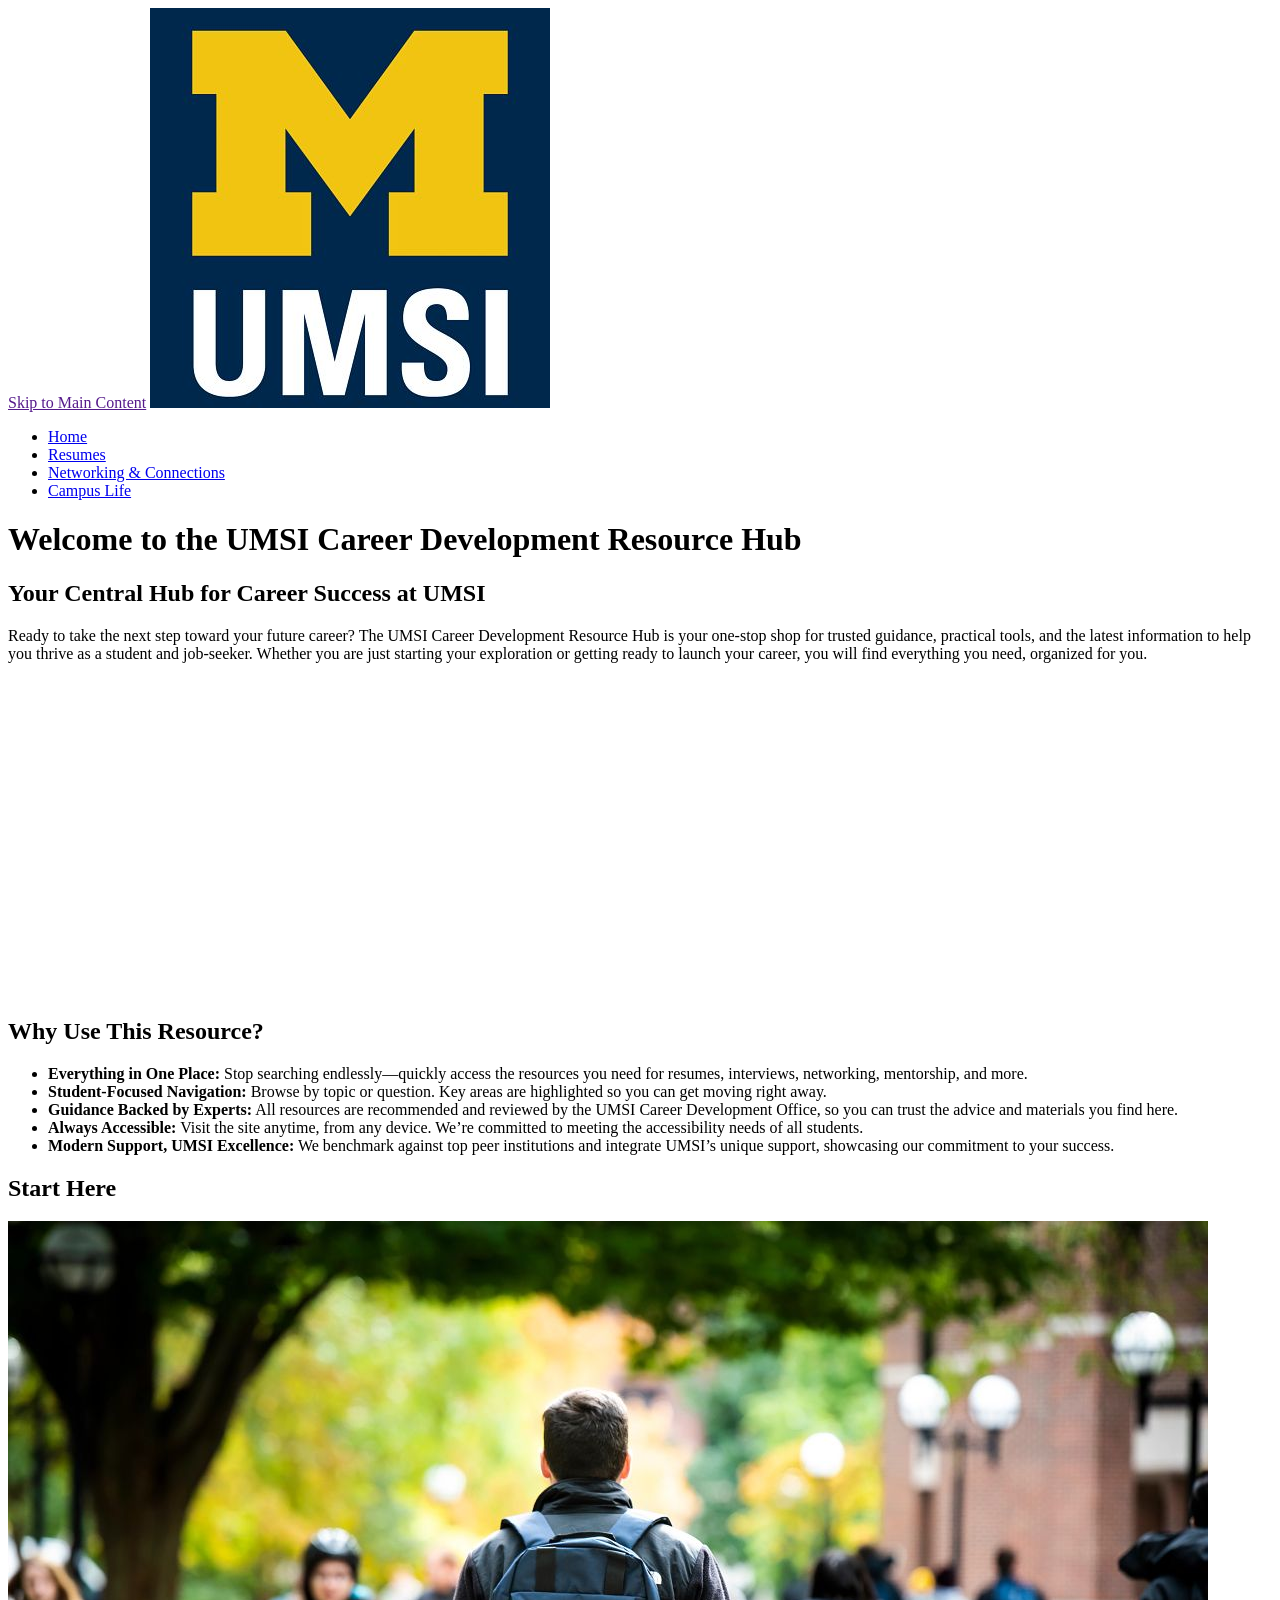
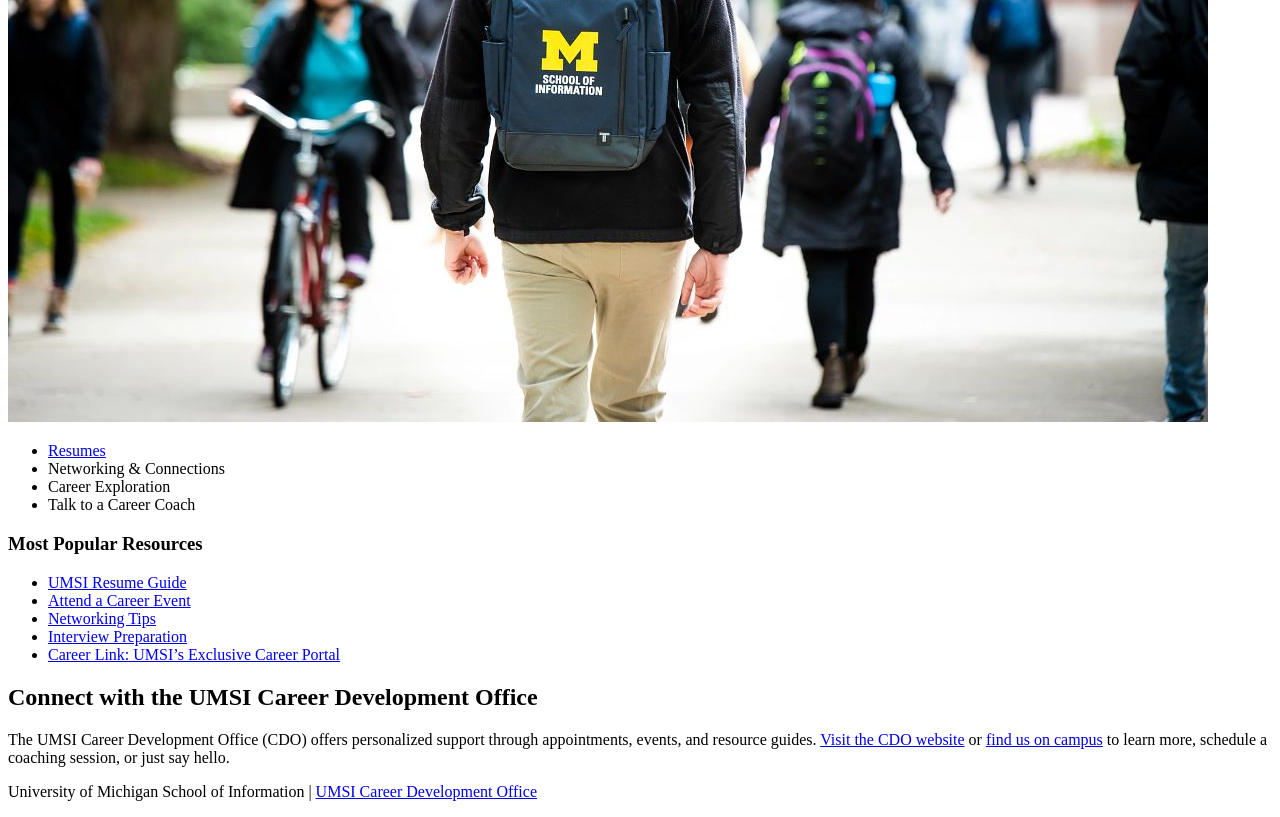
==== index.html @ d430ddf1 "Add files via upload" ====
<!DOCTYPE html>
<html lang="en">
<head>
    <meta charset="UTF-8">
    <meta name="viewport" content="width=device-width, initial-scale=1.0">
    <title>MSI Career Development Resource Hub</title>
</head>
<body>

    <header>
  <a href = "">Skip to Main Content</a>
        <img src="images/UMSI_signature_vertical_informal_solidblue.jpg" alt="UMSI Logo">
        <nav>
            <ul>
                <li><a href = "index.html">Home</a></li>
                <li><a href = "resume.html">Resumes</a></li>
                <li><a href = "networking.html">Networking & Connections</a></li>
                <li><a href = "campus.html">Campus Life</a></li>
            </ul>
        </nav>
    <h1>Welcome to the UMSI Career Development Resource Hub</h1>

    </header>
    <main>
    <section>
      <h2>Your Central Hub for Career Success at UMSI</h2>
      <p>
        Ready to take the next step toward your future career? The UMSI Career Development Resource Hub is your one-stop shop for trusted guidance, practical tools, and the latest information to help you thrive as a student and job-seeker. Whether you are just starting your exploration or getting ready to launch your career, you will find everything you need, organized for you.
      </p>
      <iframe width="560" height="315" src="https://www.youtube.com/embed/GSjGeDYJ5Nk?si=qhxJPRTIT___x8hG" title="YouTube video player" frameborder="0" allow="accelerometer; autoplay; clipboard-write; encrypted-media; gyroscope; picture-in-picture; web-share" referrerpolicy="strict-origin-when-cross-origin" allowfullscreen></iframe>
    </section>

    <section>
      <h2>Why Use This Resource?</h2>


      <ul>
        <li><strong>Everything in One Place:</strong> Stop searching endlessly—quickly access the resources you need for resumes, interviews, networking, mentorship, and more.</li>
        <li><strong>Student-Focused Navigation:</strong> Browse by topic or question. Key areas are highlighted so you can get moving right away.</li>
        <li><strong>Guidance Backed by Experts:</strong> All resources are recommended and reviewed by the UMSI Career Development Office, so you can trust the advice and materials you find here.</li>
        <li><strong>Always Accessible:</strong> Visit the site anytime, from any device. We’re committed to meeting the accessibility needs of all students.</li>
        <li><strong>Modern Support, UMSI Excellence:</strong> We benchmark against top peer institutions and integrate UMSI’s unique support, showcasing our commitment to your success.</li>
      </ul>
    </section>
        <section>
      <h2>Start Here</h2>
      <div>
        <img src="images/UMSI_CampusFall_UMSIBackpack_02.jpg" alt="A student wears a UMSI backpack in fall on the drag.">
        <ul>
            <li><a href="resume.html">Resumes</a></li>
            <li><a>Networking & Connections</a></li>
            <li><a>Career Exploration</a></li>
            <li><a>Talk to a Career Coach</a></li>
        </ul>
       

      </div>
      <div>
        <h3>Most Popular Resources</h3>
        <ul>
          <li><a href="https://docs.google.com/document/d/1_1GfDJyVGIgE82MZjVhuWT_aB_2Hcj1NN62FUCXoR_o/edit?tab=t.0" target="_blank">UMSI Resume Guide</a></li>
          <li><a href="https://umich.instructure.com/courses/137916/pages/attend-an-event" target="_blank">Attend a Career Event</a></li>
          <li><a href="https://docs.google.com/document/d/18HMt79BU8ovGf9z7_P7No5tuwUS6qHNW5u0sgrepLtE/edit?tab=t.0" target="_blank">Networking Tips</a></li>
          <li><a href="https://docs.google.com/presentation/d/15n-XqsFEntdbkZz89K-ohf7Or1NnCt5CQNDG-6fh2a0/edit?usp=sharing"target="_blank">Interview Preparation</a></li>
          <li><a href="https://si-umich.12twenty.com/Login" target="_blank">Career Link: UMSI’s Exclusive Career Portal</a></li>
        </ul>
      </div>
    </section>
    <section>
      <h2>Connect with the UMSI Career Development Office</h2>
      <p>
        The UMSI Career Development Office (CDO) offers personalized support through appointments, events, and resource guides. <a href="https://umich.instructure.com/courses/137916" target="_blank">Visit the CDO website</a> or <a href="https://www.si.umich.edu/about-umsi/getting-umsi" target="_blank">find us on campus</a> to learn more, schedule a coaching session, or just say hello.
      </p>
    </section>
       
        <!-- Content taken & modified from UMGPT with the prompt, "Write me a webpage of intro content to help meet the following requirements - this is for the home page": and then pasted in the client objectives & project requirements"
        UMGPT. (2025). UMGPT ( GPT-4.1 August 25th version) [Large language model]. -->
    </main>
    <footer>
        <p>University of Michigan School of Information | <a href="https://umich.instructure.com/courses/137916">UMSI Career Development Office </a></p>
        </footer>
</body>
</html>
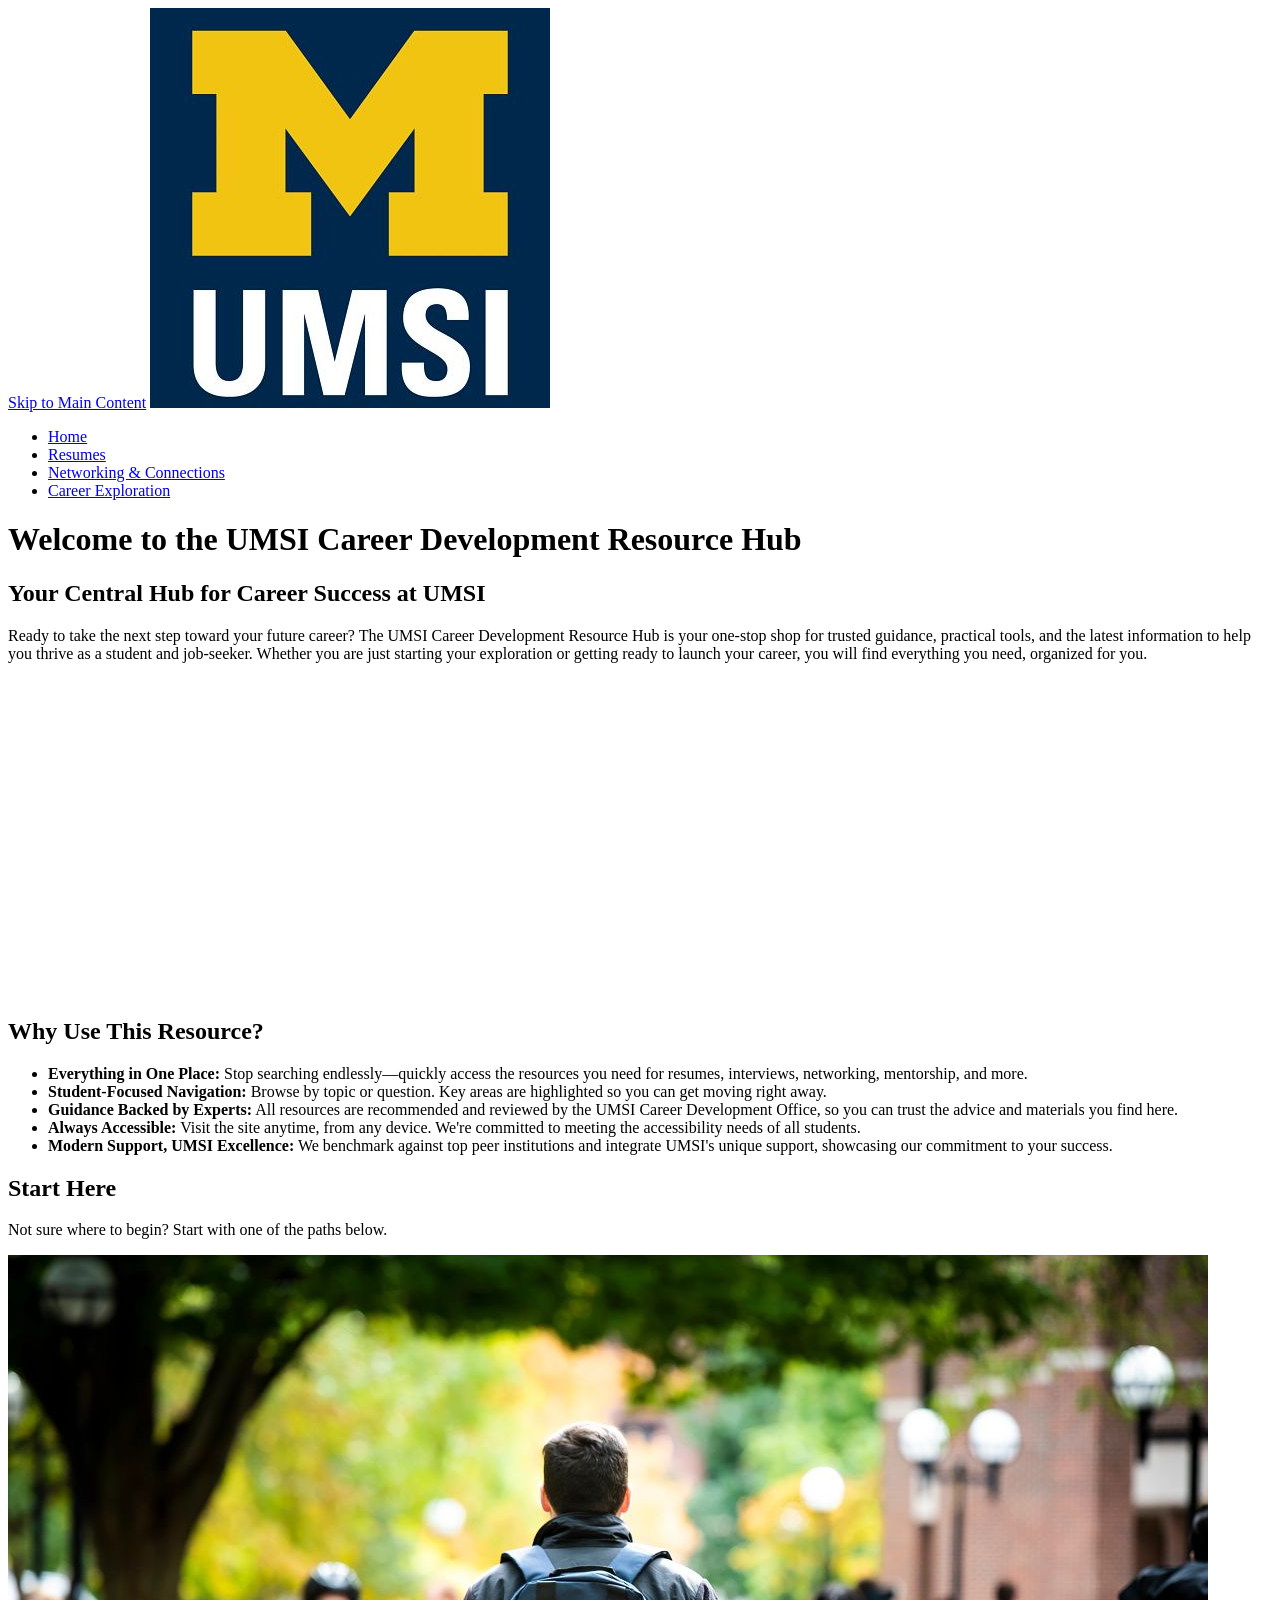
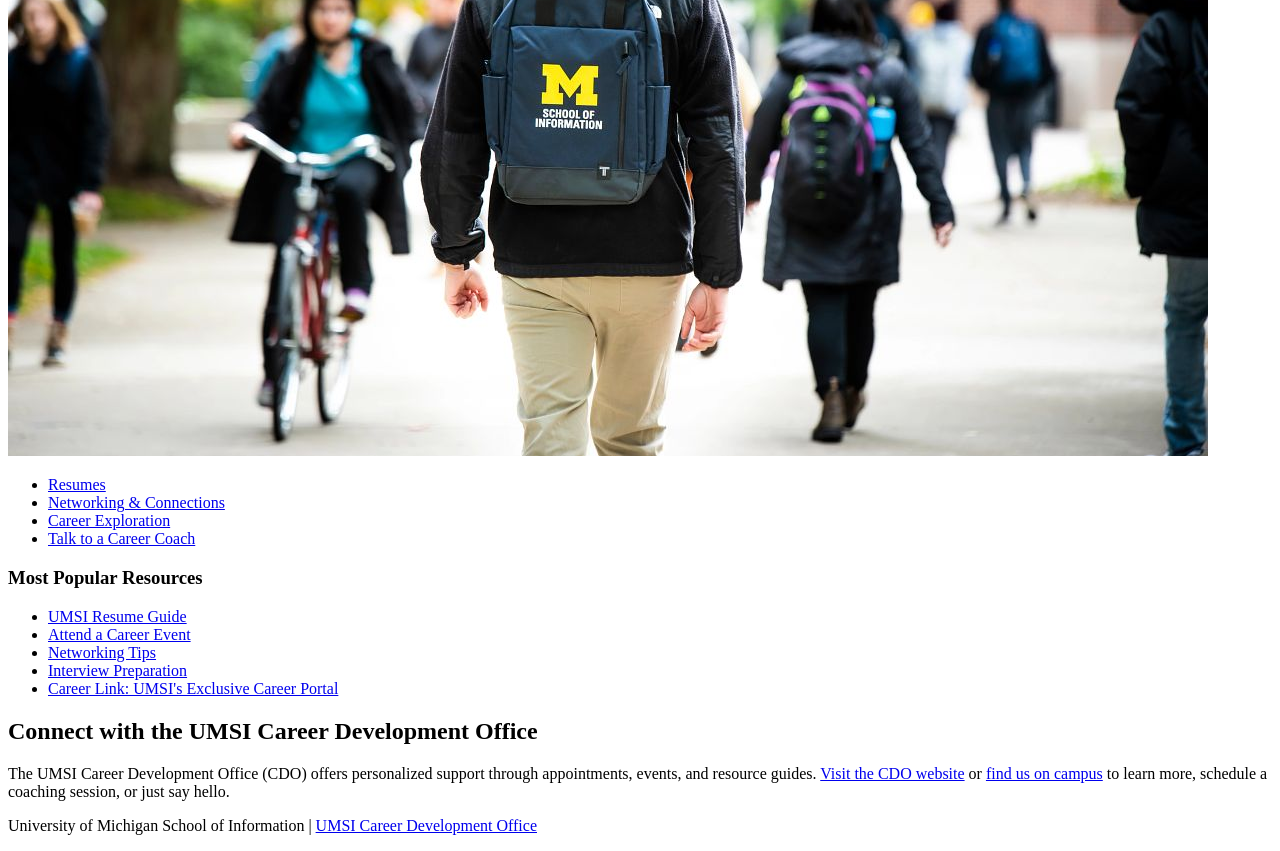
==== commit 103b1e6f: "Add files via upload" ====
--- a/index.html
+++ b/index.html
@@ -8,20 +8,21 @@
 <body>
 
     <header>
-  <a href = "">Skip to Main Content</a>
+    <a href = "#main">Skip to Main Content</a>
         <img src="images/UMSI_signature_vertical_informal_solidblue.jpg" alt="UMSI Logo">
         <nav>
             <ul>
                 <li><a href = "index.html">Home</a></li>
                 <li><a href = "resume.html">Resumes</a></li>
                 <li><a href = "networking.html">Networking & Connections</a></li>
-                <li><a href = "campus.html">Campus Life</a></li>
+                <li><a href = "career.html">Career Exploration</a></li>
             </ul>
         </nav>
     <h1>Welcome to the UMSI Career Development Resource Hub</h1>
 
     </header>
-    <main>
+
+    <main id="main">
     <section>
       <h2>Your Central Hub for Career Success at UMSI</h2>
       <p>
@@ -38,19 +39,21 @@
         <li><strong>Everything in One Place:</strong> Stop searching endlessly—quickly access the resources you need for resumes, interviews, networking, mentorship, and more.</li>
         <li><strong>Student-Focused Navigation:</strong> Browse by topic or question. Key areas are highlighted so you can get moving right away.</li>
         <li><strong>Guidance Backed by Experts:</strong> All resources are recommended and reviewed by the UMSI Career Development Office, so you can trust the advice and materials you find here.</li>
-        <li><strong>Always Accessible:</strong> Visit the site anytime, from any device. We’re committed to meeting the accessibility needs of all students.</li>
-        <li><strong>Modern Support, UMSI Excellence:</strong> We benchmark against top peer institutions and integrate UMSI’s unique support, showcasing our commitment to your success.</li>
+        <li><strong>Always Accessible:</strong> Visit the site anytime, from any device. We're committed to meeting the accessibility needs of all students.</li>
+        <li><strong>Modern Support, UMSI Excellence:</strong> We benchmark against top peer institutions and integrate UMSI's unique support, showcasing our commitment to your success.</li>
       </ul>
     </section>
-        <section>
+        
+    <section>
       <h2>Start Here</h2>
+      <p>Not sure where to begin? Start with one of the paths below.</p>
       <div>
         <img src="images/UMSI_CampusFall_UMSIBackpack_02.jpg" alt="A student wears a UMSI backpack in fall on the drag.">
         <ul>
             <li><a href="resume.html">Resumes</a></li>
-            <li><a>Networking & Connections</a></li>
-            <li><a>Career Exploration</a></li>
-            <li><a>Talk to a Career Coach</a></li>
+            <li><a href="networking.html">Networking & Connections</a></li>
+            <li><a href="career.html">Career Exploration</a></li>
+            <li><a href="https://umich.instructure.com/courses/137916/pages/talk-to-a-career-coach" target="_blank">Talk to a Career Coach</a></li>
         </ul>
        
 
@@ -62,7 +65,7 @@
           <li><a href="https://umich.instructure.com/courses/137916/pages/attend-an-event" target="_blank">Attend a Career Event</a></li>
           <li><a href="https://docs.google.com/document/d/18HMt79BU8ovGf9z7_P7No5tuwUS6qHNW5u0sgrepLtE/edit?tab=t.0" target="_blank">Networking Tips</a></li>
           <li><a href="https://docs.google.com/presentation/d/15n-XqsFEntdbkZz89K-ohf7Or1NnCt5CQNDG-6fh2a0/edit?usp=sharing"target="_blank">Interview Preparation</a></li>
-          <li><a href="https://si-umich.12twenty.com/Login" target="_blank">Career Link: UMSI’s Exclusive Career Portal</a></li>
+          <li><a href="https://si-umich.12twenty.com/Login" target="_blank">Career Link: UMSI's Exclusive Career Portal</a></li>
         </ul>
       </div>
     </section>
@@ -76,6 +79,7 @@
         <!-- Content taken & modified from UMGPT with the prompt, "Write me a webpage of intro content to help meet the following requirements - this is for the home page": and then pasted in the client objectives & project requirements"
         UMGPT. (2025). UMGPT ( GPT-4.1 August 25th version) [Large language model]. -->
     </main>
+    
     <footer>
         <p>University of Michigan School of Information | <a href="https://umich.instructure.com/courses/137916">UMSI Career Development Office </a></p>
         </footer>
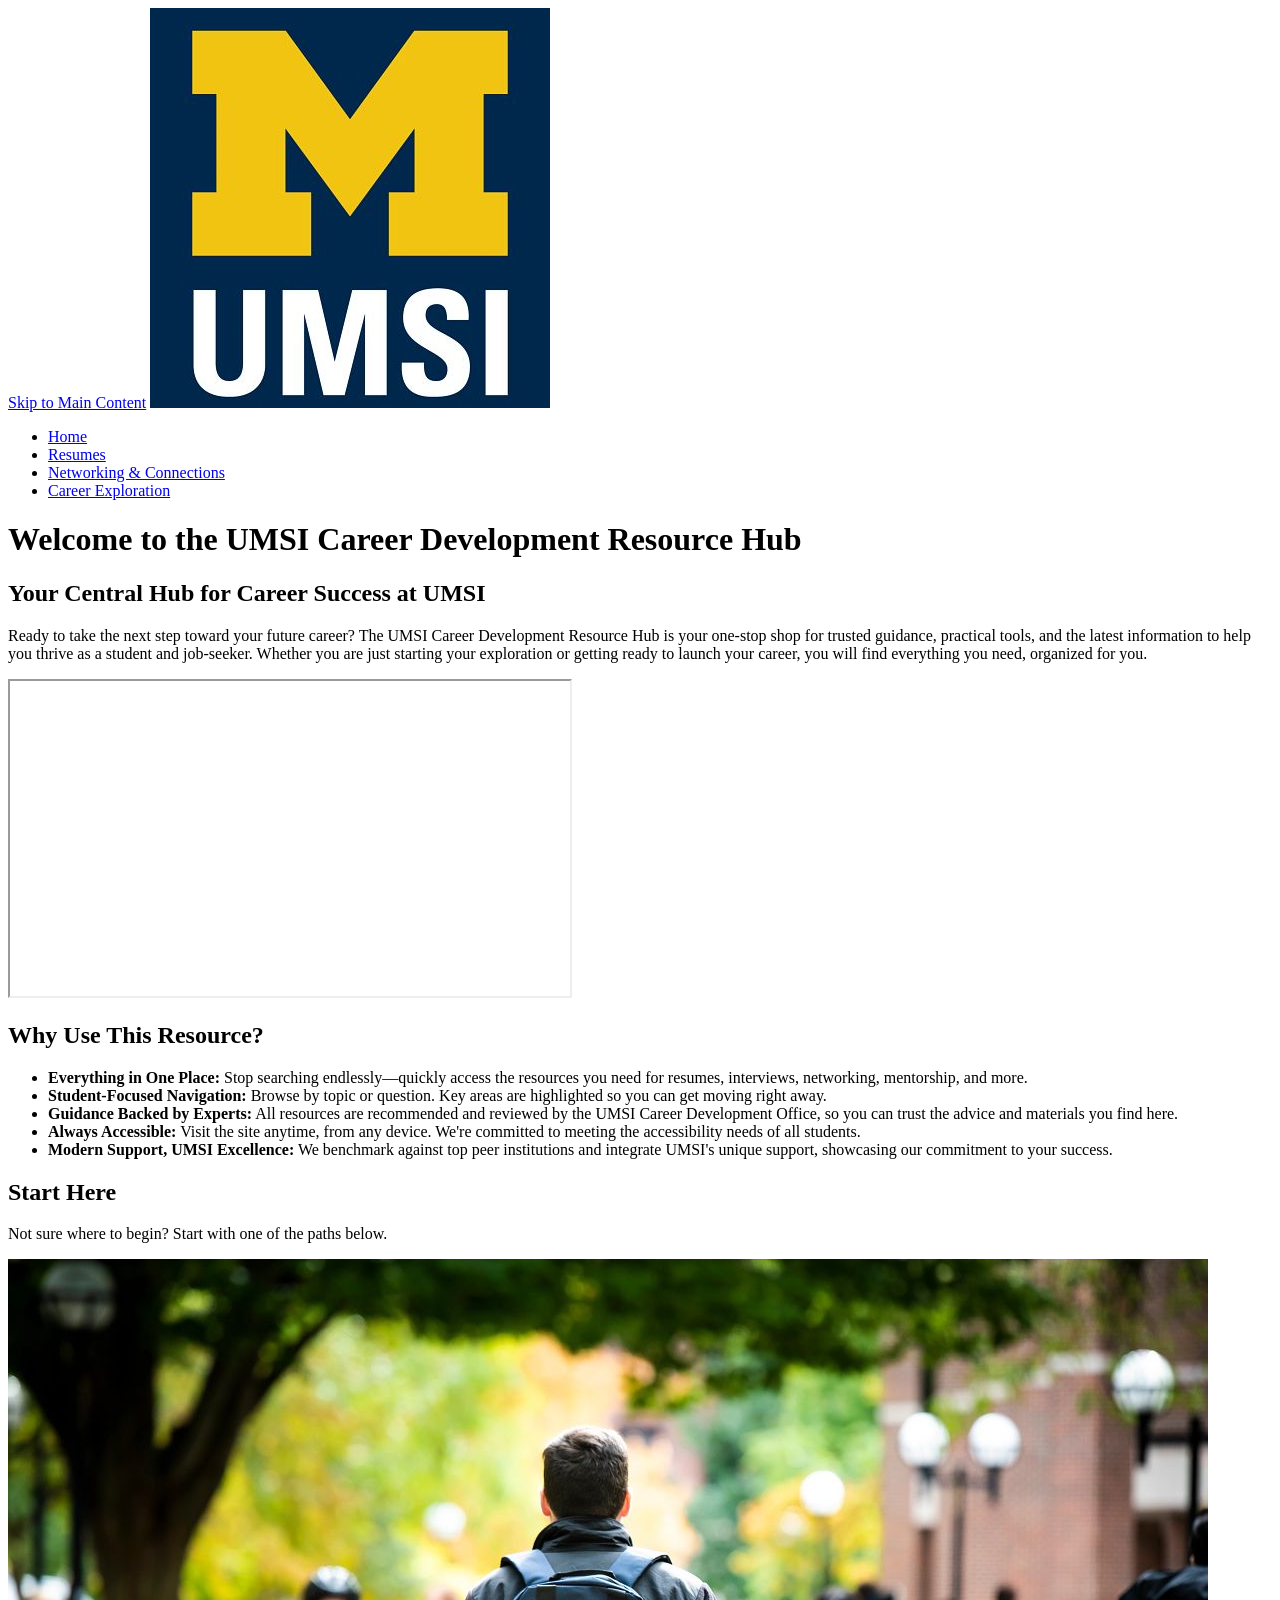
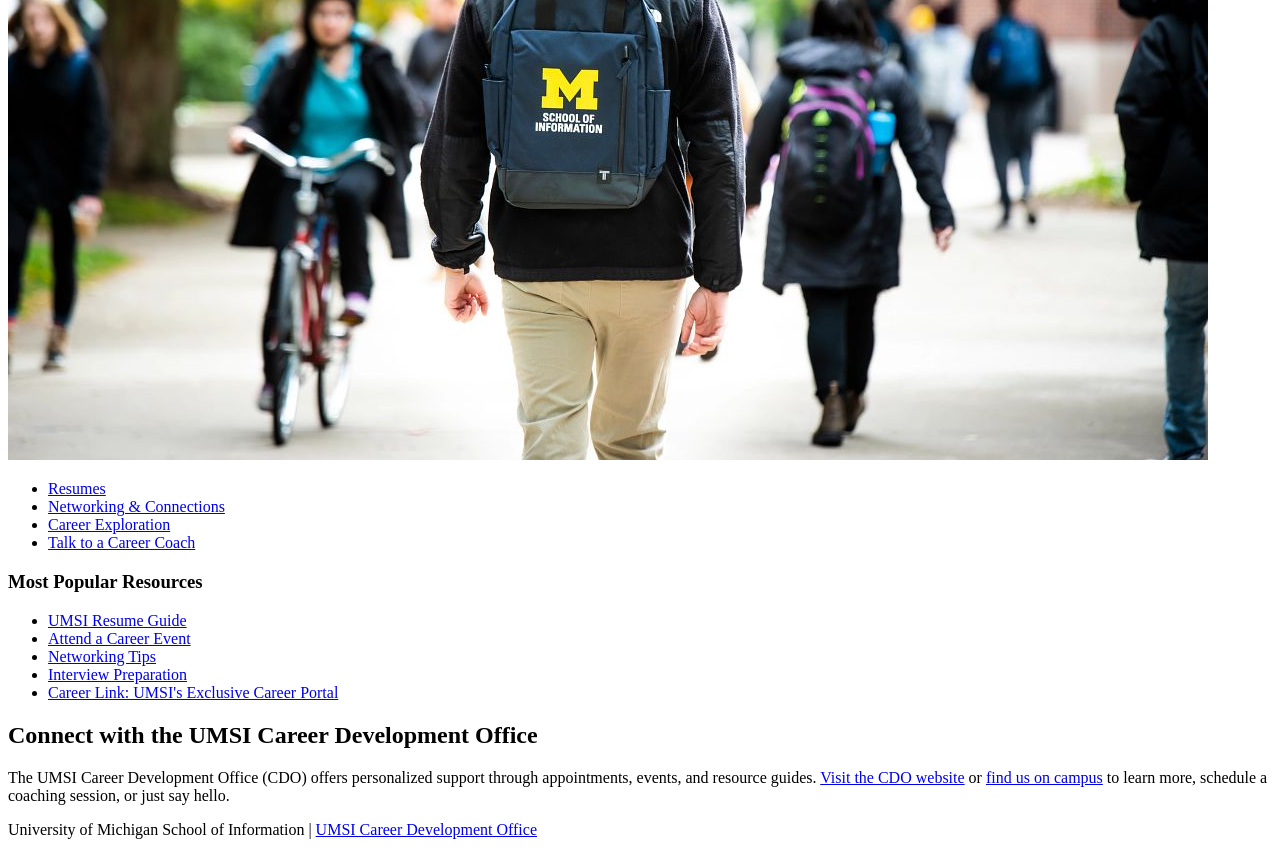
==== commit 69946497: "Add files via upload" ====
--- a/index.html
+++ b/index.html
@@ -28,7 +28,7 @@
       <p>
         Ready to take the next step toward your future career? The UMSI Career Development Resource Hub is your one-stop shop for trusted guidance, practical tools, and the latest information to help you thrive as a student and job-seeker. Whether you are just starting your exploration or getting ready to launch your career, you will find everything you need, organized for you.
       </p>
-      <iframe width="560" height="315" src="https://www.youtube.com/embed/GSjGeDYJ5Nk?si=qhxJPRTIT___x8hG" title="YouTube video player" frameborder="0" allow="accelerometer; autoplay; clipboard-write; encrypted-media; gyroscope; picture-in-picture; web-share" referrerpolicy="strict-origin-when-cross-origin" allowfullscreen></iframe>
+      <iframe width="560" height="315" src="https://www.youtube.com/embed/GSjGeDYJ5Nk?si=qhxJPRTIT___x8hG" title="YouTube video player" allow="accelerometer; autoplay; clipboard-write; encrypted-media; gyroscope; picture-in-picture; web-share" referrerpolicy="strict-origin-when-cross-origin" allowfullscreen></iframe>
     </section>
 
     <section>
@@ -64,7 +64,7 @@
           <li><a href="https://docs.google.com/document/d/1_1GfDJyVGIgE82MZjVhuWT_aB_2Hcj1NN62FUCXoR_o/edit?tab=t.0" target="_blank">UMSI Resume Guide</a></li>
           <li><a href="https://umich.instructure.com/courses/137916/pages/attend-an-event" target="_blank">Attend a Career Event</a></li>
           <li><a href="https://docs.google.com/document/d/18HMt79BU8ovGf9z7_P7No5tuwUS6qHNW5u0sgrepLtE/edit?tab=t.0" target="_blank">Networking Tips</a></li>
-          <li><a href="https://docs.google.com/presentation/d/15n-XqsFEntdbkZz89K-ohf7Or1NnCt5CQNDG-6fh2a0/edit?usp=sharing"target="_blank">Interview Preparation</a></li>
+          <li><a href="https://docs.google.com/presentation/d/15n-XqsFEntdbkZz89K-ohf7Or1NnCt5CQNDG-6fh2a0/edit?usp=sharing" target="_blank">Interview Preparation</a></li>
           <li><a href="https://si-umich.12twenty.com/Login" target="_blank">Career Link: UMSI's Exclusive Career Portal</a></li>
         </ul>
       </div>
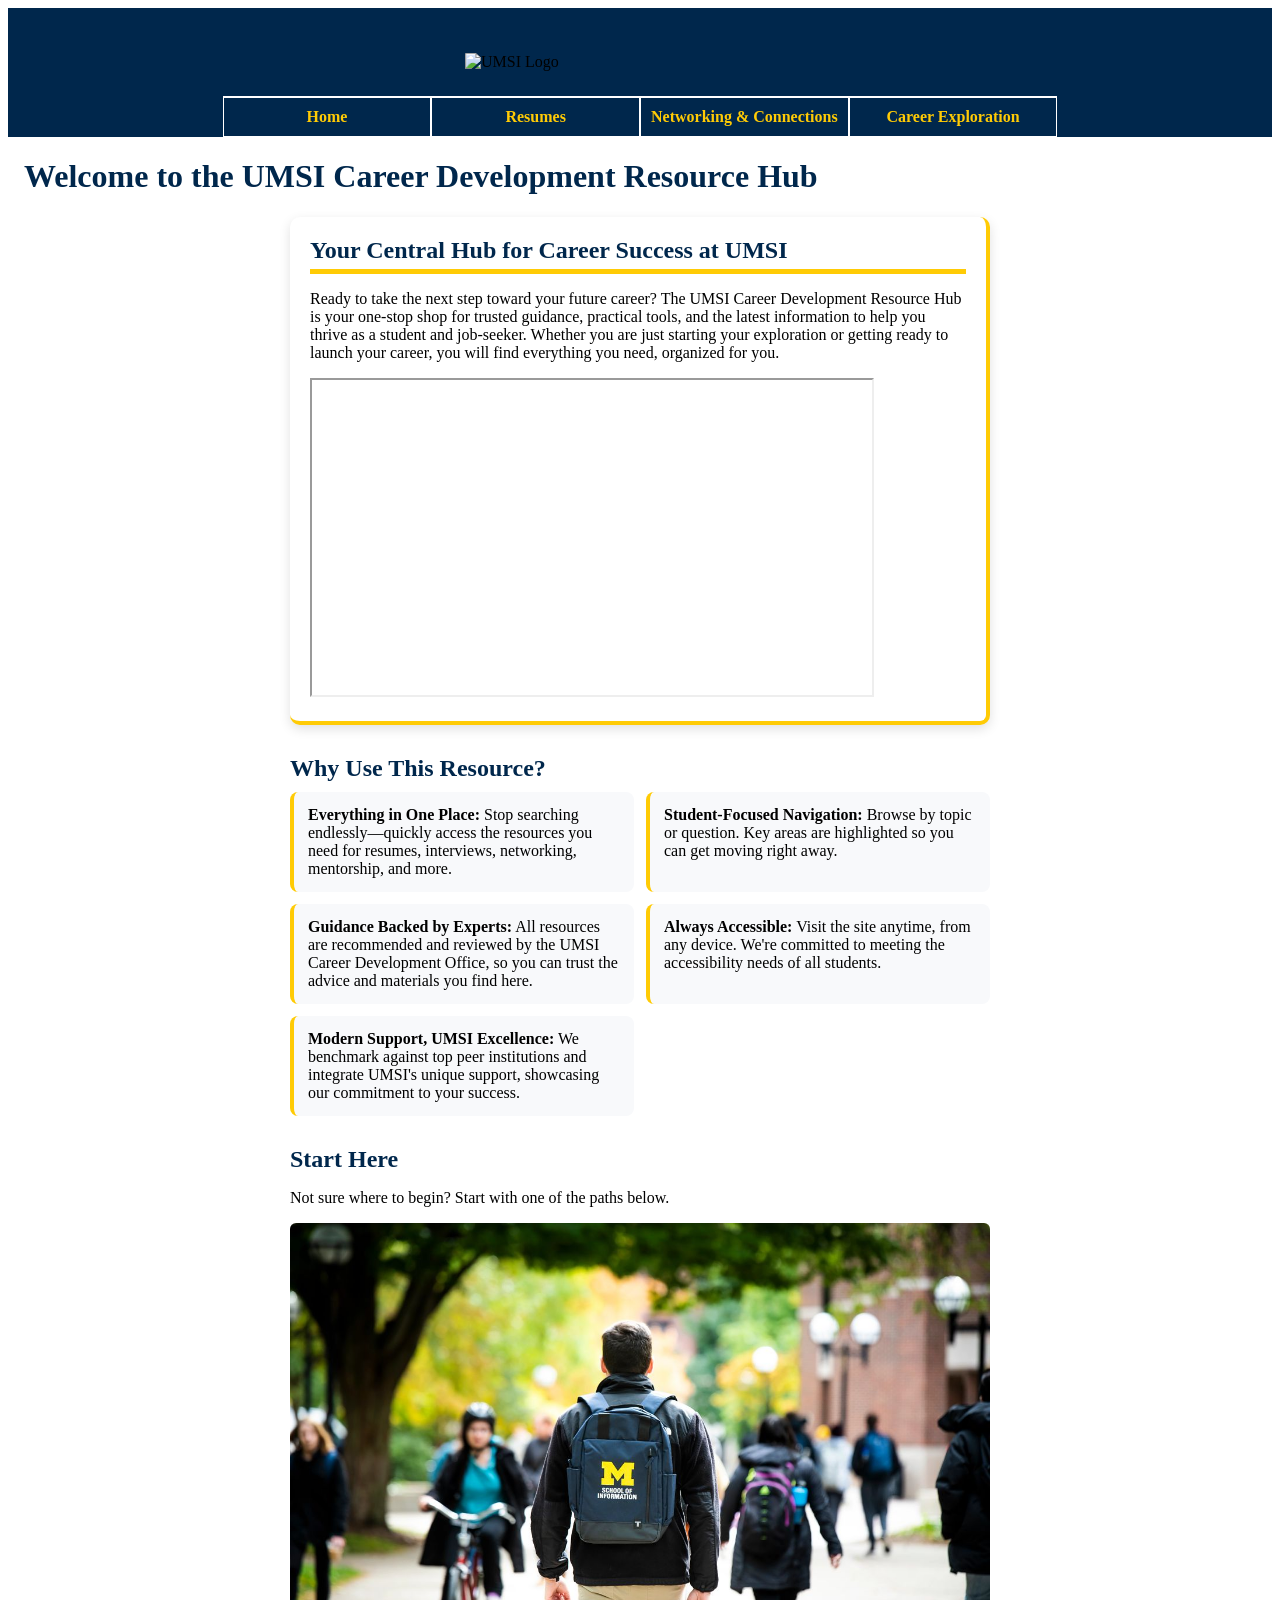
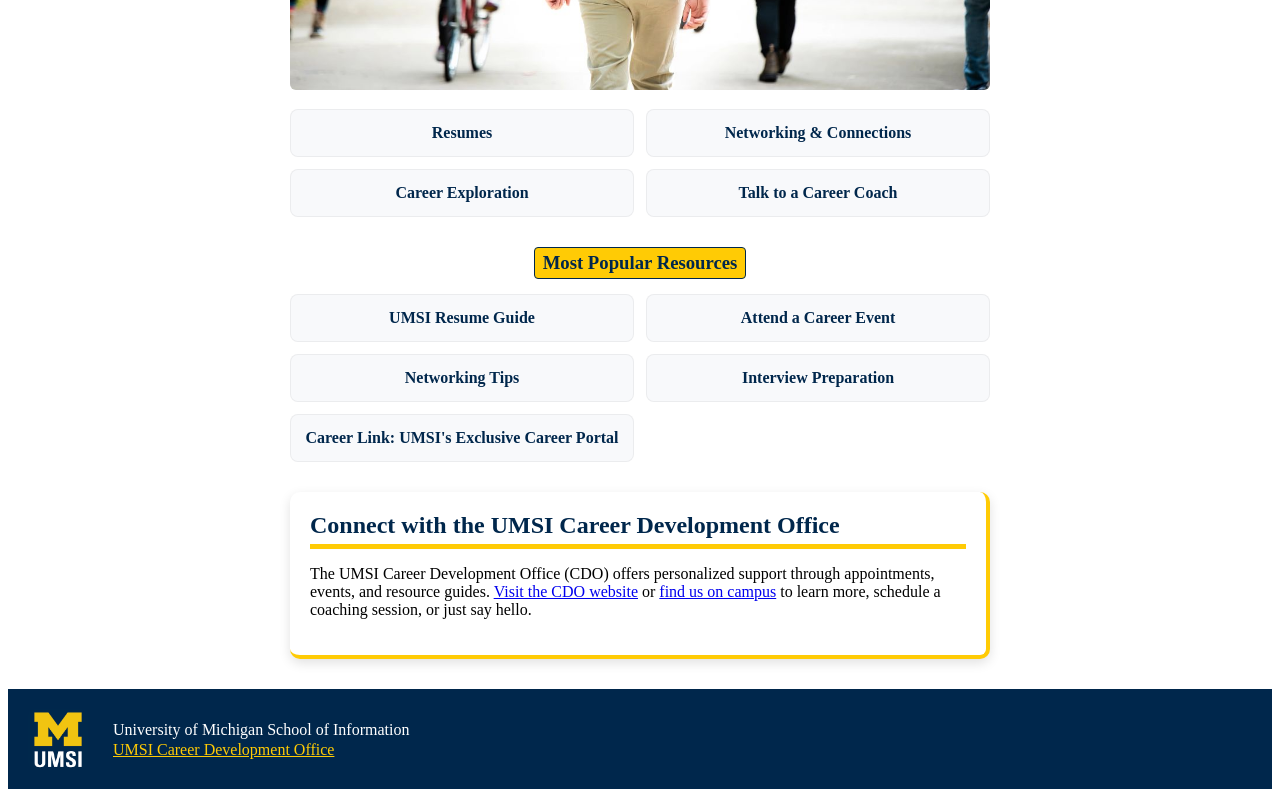
==== commit b2b7464c: "Add files via upload" ====
--- a/index.html
+++ b/index.html
@@ -4,26 +4,29 @@
     <meta charset="UTF-8">
     <meta name="viewport" content="width=device-width, initial-scale=1.0">
     <title>MSI Career Development Resource Hub</title>
+    <link rel="stylesheet" href="css/style.css">
 </head>
 <body>
 
     <header>
-    <a href = "#main">Skip to Main Content</a>
-        <img src="images/UMSI_signature_vertical_informal_solidblue.jpg" alt="UMSI Logo">
+    <a href = "#main" class="skip-link">Skip to Main Content</a>
+      <div class="header-container">
+        <img src="images/logo-msi.png" alt="UMSI Logo" class="logo">
         <nav>
-            <ul>
+            <ul class="nav-menu">
                 <li><a href = "index.html">Home</a></li>
                 <li><a href = "resume.html">Resumes</a></li>
                 <li><a href = "networking.html">Networking & Connections</a></li>
                 <li><a href = "career.html">Career Exploration</a></li>
             </ul>
         </nav>
+      </div>
+  
+    </header>
     <h1>Welcome to the UMSI Career Development Resource Hub</h1>
 
-    </header>
-
     <main id="main">
-    <section>
+    <section class="section-card">
       <h2>Your Central Hub for Career Success at UMSI</h2>
       <p>
         Ready to take the next step toward your future career? The UMSI Career Development Resource Hub is your one-stop shop for trusted guidance, practical tools, and the latest information to help you thrive as a student and job-seeker. Whether you are just starting your exploration or getting ready to launch your career, you will find everything you need, organized for you.
@@ -34,42 +37,39 @@
     <section>
       <h2>Why Use This Resource?</h2>
 
-
-      <ul>
-        <li><strong>Everything in One Place:</strong> Stop searching endlessly—quickly access the resources you need for resumes, interviews, networking, mentorship, and more.</li>
-        <li><strong>Student-Focused Navigation:</strong> Browse by topic or question. Key areas are highlighted so you can get moving right away.</li>
-        <li><strong>Guidance Backed by Experts:</strong> All resources are recommended and reviewed by the UMSI Career Development Office, so you can trust the advice and materials you find here.</li>
-        <li><strong>Always Accessible:</strong> Visit the site anytime, from any device. We're committed to meeting the accessibility needs of all students.</li>
-        <li><strong>Modern Support, UMSI Excellence:</strong> We benchmark against top peer institutions and integrate UMSI's unique support, showcasing our commitment to your success.</li>
-      </ul>
+      <div class="feature-grid">
+        <div class="feature-card"><strong>Everything in One Place:</strong> Stop searching endlessly—quickly access the resources you need for resumes, interviews, networking, mentorship, and more.</div>
+        <div class="feature-card"><strong>Student-Focused Navigation:</strong> Browse by topic or question. Key areas are highlighted so you can get moving right away.</div>
+        <div class="feature-card"><strong>Guidance Backed by Experts:</strong> All resources are recommended and reviewed by the UMSI Career Development Office, so you can trust the advice and materials you find here.</div>
+        <div class="feature-card"><strong>Always Accessible:</strong> Visit the site anytime, from any device. We're committed to meeting the accessibility needs of all students.</div>
+        <div class="feature-card"><strong>Modern Support, UMSI Excellence:</strong> We benchmark against top peer institutions and integrate UMSI's unique support, showcasing our commitment to your success.</div>
+      </div>
     </section>
         
     <section>
       <h2>Start Here</h2>
       <p>Not sure where to begin? Start with one of the paths below.</p>
+      <img src="images/UMSI_CampusFall_UMSIBackpack_02.jpg" alt="A student wears a UMSI backpack in fall on the drag.">
+      <div class="path-grid">
+        <a href="resume.html" class="path-card">Resumes</a>
+        <a href="networking.html" class="path-card">Networking & Connections</a>
+        <a href="career.html" class="path-card">Career Exploration</a>
+        <a href="https://umich.instructure.com/courses/137916/pages/talk-to-a-career-coach" target="_blank" class="path-card">Talk to a Career Coach</a>
+      </div>
+    
       <div>
-        <img src="images/UMSI_CampusFall_UMSIBackpack_02.jpg" alt="A student wears a UMSI backpack in fall on the drag.">
-        <ul>
-            <li><a href="resume.html">Resumes</a></li>
-            <li><a href="networking.html">Networking & Connections</a></li>
-            <li><a href="career.html">Career Exploration</a></li>
-            <li><a href="https://umich.instructure.com/courses/137916/pages/talk-to-a-career-coach" target="_blank">Talk to a Career Coach</a></li>
-        </ul>
-       
-
-      </div>
-      <div>
-        <h3>Most Popular Resources</h3>
-        <ul>
-          <li><a href="https://docs.google.com/document/d/1_1GfDJyVGIgE82MZjVhuWT_aB_2Hcj1NN62FUCXoR_o/edit?tab=t.0" target="_blank">UMSI Resume Guide</a></li>
-          <li><a href="https://umich.instructure.com/courses/137916/pages/attend-an-event" target="_blank">Attend a Career Event</a></li>
-          <li><a href="https://docs.google.com/document/d/18HMt79BU8ovGf9z7_P7No5tuwUS6qHNW5u0sgrepLtE/edit?tab=t.0" target="_blank">Networking Tips</a></li>
-          <li><a href="https://docs.google.com/presentation/d/15n-XqsFEntdbkZz89K-ohf7Or1NnCt5CQNDG-6fh2a0/edit?usp=sharing" target="_blank">Interview Preparation</a></li>
-          <li><a href="https://si-umich.12twenty.com/Login" target="_blank">Career Link: UMSI's Exclusive Career Portal</a></li>
-        </ul>
+        <div class="center-section"><h3>Most Popular Resources</h3></div>
+        
+        <div class ="path-grid">
+          <a href="https://docs.google.com/document/d/1_1GfDJyVGIgE82MZjVhuWT_aB_2Hcj1NN62FUCXoR_o/edit?tab=t.0" target="_blank" class="path-card">UMSI Resume Guide</a>
+          <a href="https://umich.instructure.com/courses/137916/pages/attend-an-event" target="_blank" class="path-card">Attend a Career Event</a>
+          <a href="https://docs.google.com/document/d/18HMt79BU8ovGf9z7_P7No5tuwUS6qHNW5u0sgrepLtE/edit?tab=t.0" target="_blank" class="path-card">Networking Tips</a>
+          <a href="https://docs.google.com/presentation/d/15n-XqsFEntdbkZz89K-ohf7Or1NnCt5CQNDG-6fh2a0/edit?usp=sharing" target="_blank" class="path-card">Interview Preparation</a>
+          <a href="https://si-umich.12twenty.com/Login" target="_blank" class="path-card">Career Link: UMSI's Exclusive Career Portal</a>
+        </div>
       </div>
     </section>
-    <section>
+    <section class="section-card">
       <h2>Connect with the UMSI Career Development Office</h2>
       <p>
         The UMSI Career Development Office (CDO) offers personalized support through appointments, events, and resource guides. <a href="https://umich.instructure.com/courses/137916" target="_blank">Visit the CDO website</a> or <a href="https://www.si.umich.edu/about-umsi/getting-umsi" target="_blank">find us on campus</a> to learn more, schedule a coaching session, or just say hello.
@@ -80,8 +80,14 @@
         UMGPT. (2025). UMGPT ( GPT-4.1 August 25th version) [Large language model]. -->
     </main>
     
-    <footer>
-        <p>University of Michigan School of Information | <a href="https://umich.instructure.com/courses/137916">UMSI Career Development Office </a></p>
-        </footer>
+  <footer class="site-footer">
+    <div class="footer-container">
+      <img src="images/UMSI_signature_vertical_informal_solidblue.jpg" alt="UMSI logo" class="footer-logo">
+      <div class="footer-text">
+      <p>University of Michigan School of Information</p>
+      <a href="https://umich.instructure.com/courses/137916" class="footer-link"> UMSI Career Development Office</a>
+      </div>
+    </div>
+  </footer>
 </body>
 </html>
--- a/css/style.css
+++ b/css/style.css
@@ -0,0 +1,221 @@
+.skip-link{
+    position: absolute;
+    left: -9999px;
+    top: auto;
+    width: 1px;
+    height: 1px;
+    overflow: hidden;
+}
+
+.skip-link:focus {
+    position: static;
+    width: auto;
+    height: auto;
+    margin: 10px;
+    padding: 10px;
+    background-color: #00274C;
+    color: #fff;
+    z-index: 1000;
+}
+
+header{
+    position: sticky;
+    top: 0;
+    z-index: 1000;
+}
+
+.header-container {
+    display: flex;
+    flex-direction:column;
+    background-color: #00274C;
+    align-items: center;
+}
+
+.logo{
+    margin-top: 40px;
+    margin-bottom: 20px;
+    padding: 5px;
+    width: 350px;
+}
+
+.nav-menu{
+    display:grid;
+    grid-template-columns: repeat(4,1fr);
+    list-style:none;
+    padding:0;
+    margin-top:10px;
+    text-align:center;
+    margin: 0;
+    background-color: #00274C;
+    border-top: 1px solid #FFFFFF;
+}
+
+.nav-menu li{
+    display:flex;
+    justify-content:center;
+    align-items:center;
+    border: 1px solid #FFFFFF;
+}
+
+.nav-menu a{
+    color:#FFCB05;
+    text-decoration:none;
+    margin:10px;
+    font-weight:600;
+}
+
+.nav-menu a:hover{
+    background-color:#FFCB05;
+    color:#00274C;
+}
+
+
+
+.site-footer{
+    background-color:#00274C;
+    color:white;
+    padding:20px;
+}
+
+.footer-container{
+    display:grid;
+    grid-template-columns: auto 1fr;
+    align-items:center;
+    gap:25px;
+}
+
+.footer-logo{
+    width:60px;
+}
+
+.footer-text p{
+    margin:2px 0;
+}
+
+.footer-link{
+    color:#FFCB05;
+}
+
+main{
+    padding-left:16px;
+    padding-right:16px;
+    max-width:700px;
+    margin:auto;
+}
+
+section{
+    margin-bottom:30px;
+}
+
+img{
+    max-width:100%;
+    height:auto;
+    border-radius:6px;
+}
+
+iframe{
+    width:100%;
+    max-width:560px;
+}
+
+h1{
+    padding-left:16px;
+    padding-right:16px;
+    color:#00274C;
+}
+
+h2{
+    color:#00274C;
+    margin-bottom:10px;
+    margin-top: 0;
+}
+
+.section-card{
+    background:white;
+    padding:20px;
+    border-radius:10px;
+    box-shadow:0 4px 12px rgba(0,0,0,0.12);
+    border-right:4px solid #FFCB05;
+    border-bottom:4px solid #FFCB05;
+}
+
+.section-card h2{
+    border-bottom:5px solid #FFCB05;
+    padding-bottom:5px;
+}
+
+.feature-grid{
+    display:grid;
+    grid-template-columns:1fr 1fr;
+    gap:12px;
+}
+
+.feature-card{
+    background:#f8f9fb;
+    padding:14px;
+    border-radius:8px;
+    border-left:4px solid #FFCB05;
+}
+
+.path-grid{
+    display:grid;
+    grid-template-columns:repeat(2,1fr);
+    gap:12px;
+    margin-top:15px;
+}
+
+.path-card{
+    background:#f8f9fb;
+    padding:14px;
+    border-radius:8px;
+    text-align:center;
+    text-decoration:none;
+    font-weight:600;
+    color:#00274C;
+    border:1px solid rgba(0,0,0,0.05);
+    display:flex;
+    align-items:center;
+    justify-content:center;
+}
+
+.path-card:hover{
+    background:#FFCB05;
+    color:#00274C;
+}
+
+h3{
+    margin-top: 30px;
+    margin-bottom: 0px;
+    color:#00274C;
+    background-color: #FFCB05;
+    display:inline-block;
+    padding:4px 8px;
+    border-radius:4px;
+    border: 1px solid #00274C;
+}
+
+.center-section{
+    text-align:center;
+}
+
+.faq-list{
+    display:grid;
+    gap:12px;
+}
+
+.faq-item{
+    background:#f8f9fb;
+    padding:14px;
+    border-radius:8px;
+    border-left:4px solid #FFCB05;
+}
+
+.faq-question{
+    color:#00274C;
+    margin-bottom:6px;
+}
+
+.faq-answer{
+    color: #000;
+    line-height:1.5;
+}
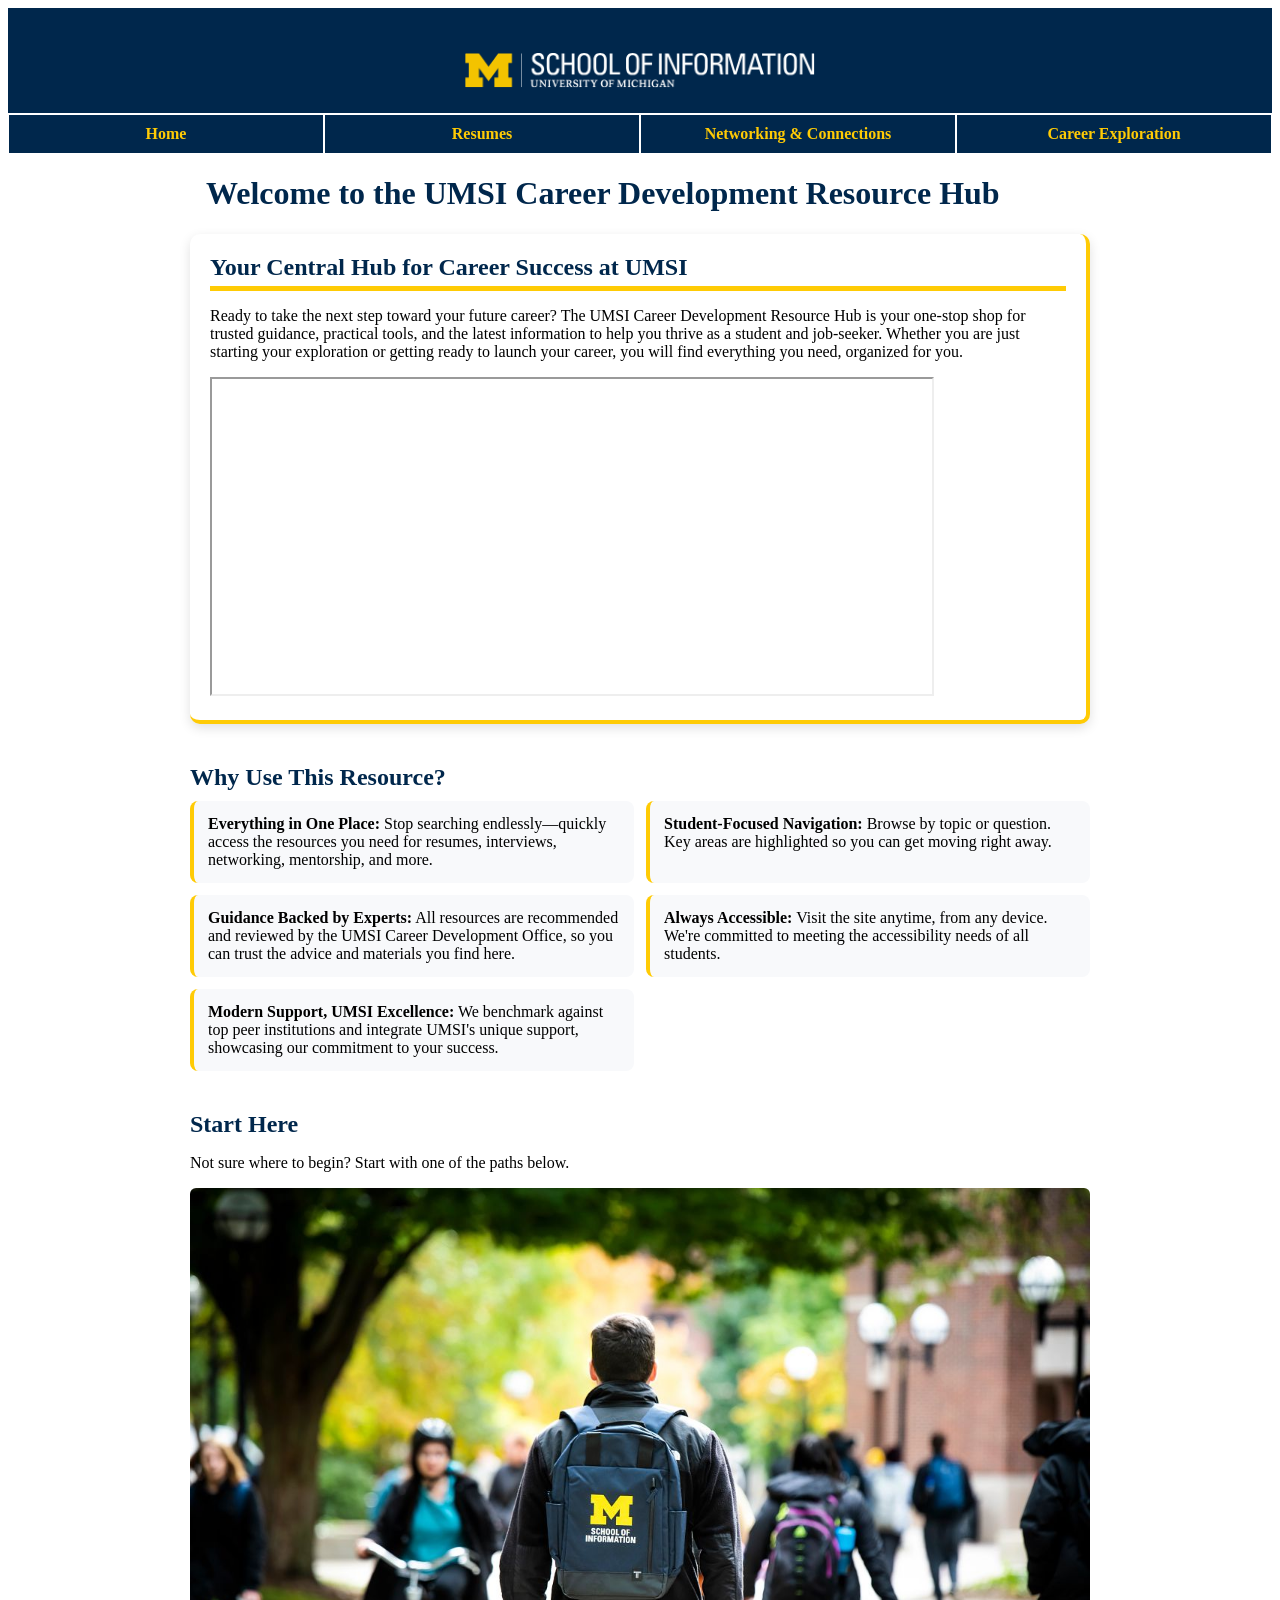
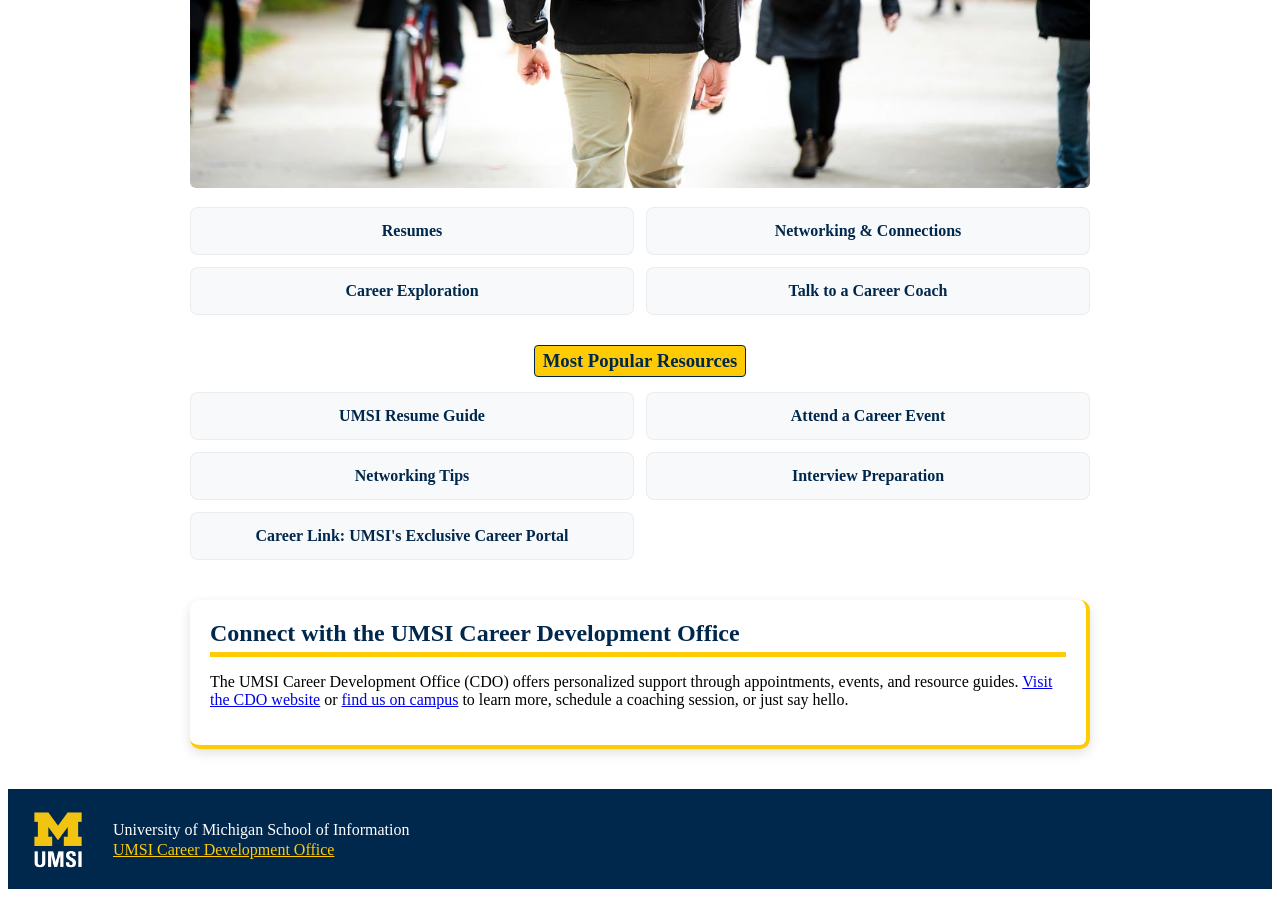
==== commit 3fa57b38: "Add files via upload" ====
--- a/index.html
+++ b/index.html
@@ -23,9 +23,10 @@
       </div>
   
     </header>
-    <h1>Welcome to the UMSI Career Development Resource Hub</h1>
+    
 
     <main id="main">
+    <h1>Welcome to the UMSI Career Development Resource Hub</h1>
     <section class="section-card">
       <h2>Your Central Hub for Career Success at UMSI</h2>
       <p>
--- a/css/style.css
+++ b/css/style.css
@@ -28,12 +28,12 @@
     display: flex;
     flex-direction:column;
     background-color: #00274C;
-    align-items: center;
+    width: 100%;
+    align-items: stretch;
 }
 
 .logo{
-    margin-top: 40px;
-    margin-bottom: 20px;
+    margin: 40px auto 20px auto;
     padding: 5px;
     width: 350px;
 }
@@ -46,6 +46,7 @@
     margin-top:10px;
     text-align:center;
     margin: 0;
+    width: 100%;
     background-color: #00274C;
     border-top: 1px solid #FFFFFF;
 }
@@ -68,8 +69,6 @@
     background-color:#FFCB05;
     color:#00274C;
 }
-
-
 
 .site-footer{
     background-color:#00274C;
@@ -219,3 +218,17 @@
     color: #000;
     line-height:1.5;
 }
+
+@media (min-width:768px){
+    main{
+        max-width:900px;
+    }
+
+    section{
+        margin-bottom:40px;
+    }
+
+    iframe{
+        max-width:720px;
+    }
+}
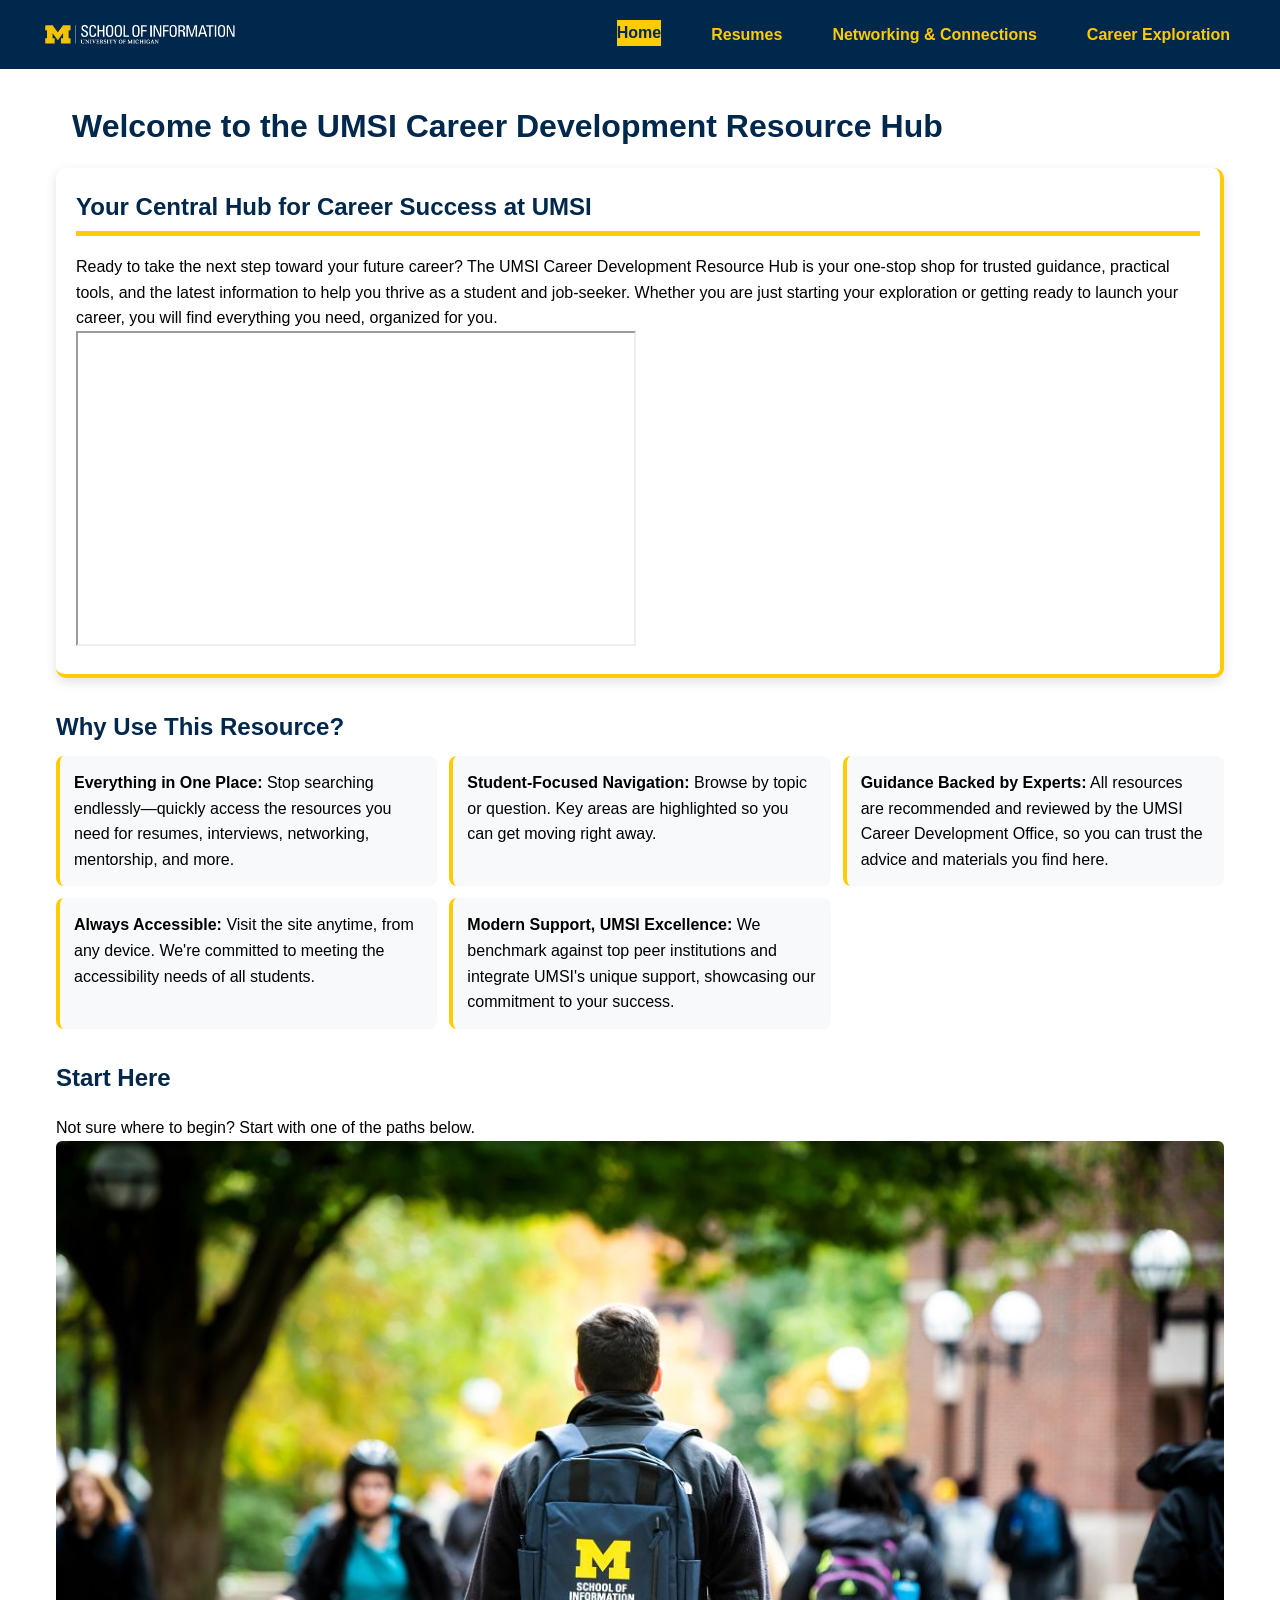
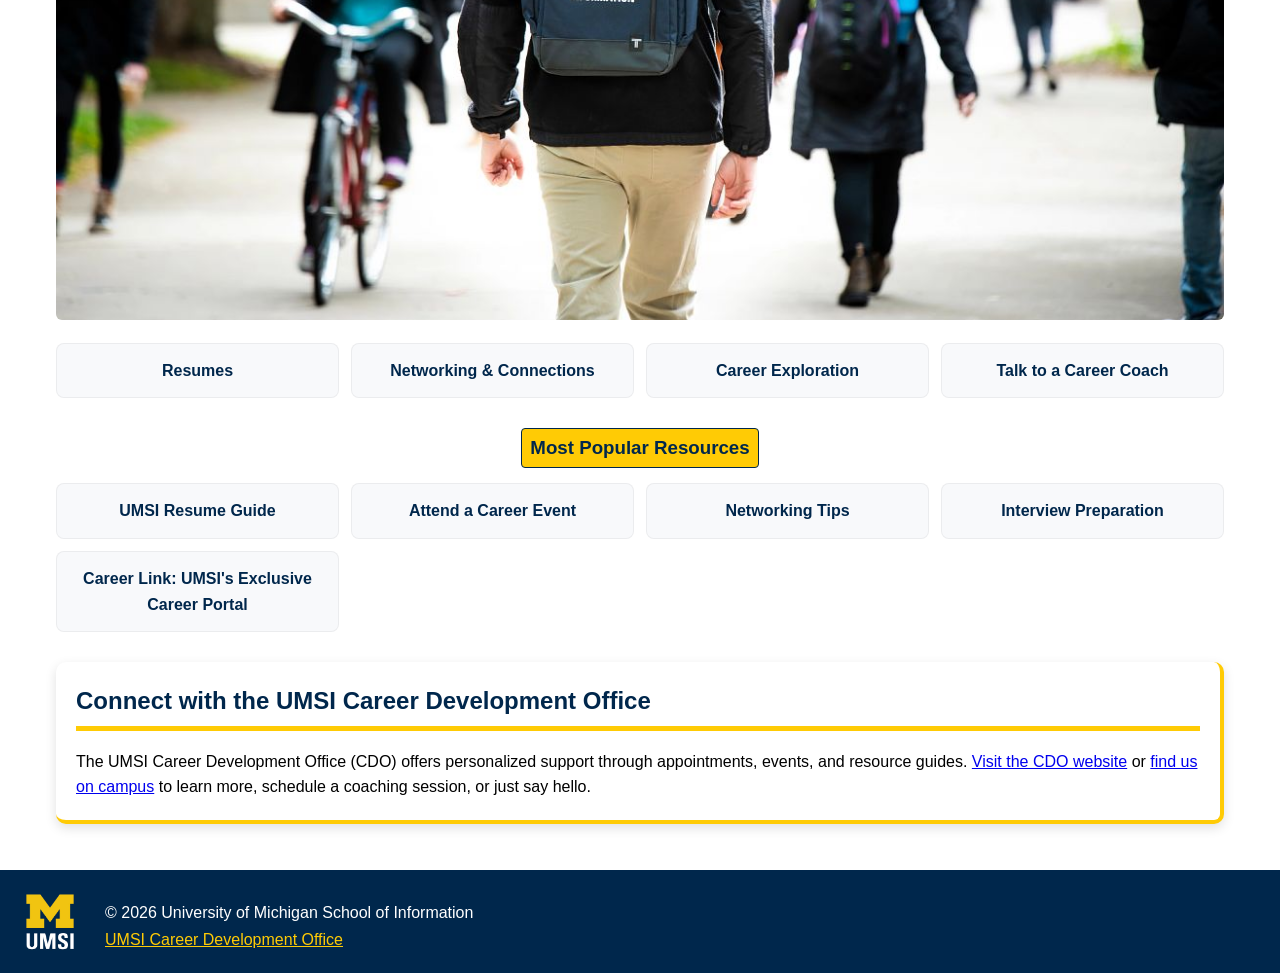
==== commit 15e3c0c9: "Add files via upload" ====
--- a/index.html
+++ b/index.html
@@ -11,10 +11,10 @@
     <header>
     <a href = "#main" class="skip-link">Skip to Main Content</a>
       <div class="header-container">
-        <img src="images/logo-msi.png" alt="UMSI Logo" class="logo">
+        <img src="images/logo-msi.png" alt="UMSI Long Logo" class="logo">
         <nav>
             <ul class="nav-menu">
-                <li><a href = "index.html">Home</a></li>
+                <li><a href = "index.html" class="active">Home</a></li>
                 <li><a href = "resume.html">Resumes</a></li>
                 <li><a href = "networking.html">Networking & Connections</a></li>
                 <li><a href = "career.html">Career Exploration</a></li>
@@ -85,10 +85,15 @@
     <div class="footer-container">
       <img src="images/UMSI_signature_vertical_informal_solidblue.jpg" alt="UMSI logo" class="footer-logo">
       <div class="footer-text">
-      <p>University of Michigan School of Information</p>
+      <p>© <span id="year"></span> University of Michigan School of Information</p>
       <a href="https://umich.instructure.com/courses/137916" class="footer-link"> UMSI Career Development Office</a>
       </div>
     </div>
   </footer>
+
+<script>
+document.getElementById("year").textContent = new Date().getFullYear();
+</script>
+
 </body>
 </html>
--- a/css/style.css
+++ b/css/style.css
@@ -1,3 +1,19 @@
+/* CSS RESET */
+* {
+    margin: 0;
+    padding: 0;
+    box-sizing: border-box;
+}
+
+body {
+    line-height: 1.6;
+    font-family: Arial, sans-serif;
+}
+
+p {
+    padding-top: 8px;
+}
+
 .skip-link{
     position: absolute;
     left: -9999px;
@@ -19,9 +35,7 @@
 }
 
 header{
-    position: sticky;
-    top: 0;
-    z-index: 1000;
+    position: static;
 }
 
 .header-container {
@@ -70,6 +84,13 @@
     color:#00274C;
 }
 
+.nav-menu a.active{
+    background-color: #FFCB05;
+    color: #00274C;
+    font-weight: bold;
+    border-bottom: 3px solid #00274C;
+}
+
 .site-footer{
     background-color:#00274C;
     color:white;
@@ -96,8 +117,7 @@
 }
 
 main{
-    padding-left:16px;
-    padding-right:16px;
+    padding:16px;
     max-width:700px;
     margin:auto;
 }
@@ -118,8 +138,7 @@
 }
 
 h1{
-    padding-left:16px;
-    padding-right:16px;
+    padding:16px;
     color:#00274C;
 }
 
@@ -219,16 +238,76 @@
     line-height:1.5;
 }
 
+ol, ul {
+    padding-left: 20px;
+    margin-left: 10px;
+}
+
+.path-card, .feature-card{
+    transition: transform 0.3s ease, box-shadow 0.3s ease;
+}
+
+.path-card:hover, .feature-card:hover{
+    transform: translateY(-6px);
+    box-shadow: 0 8px 20px rgba(0,0,0,0.2);
+}
+
 @media (min-width:768px){
+    .header-container{
+        flex-direction: row;
+        justify-content: space-between;
+        align-items: center;
+        padding: 10px 40px;
+    }
+
+    .logo{
+        width: 200px;
+        margin: 0;
+    }
+
+    .nav-menu{
+        display: flex;
+        gap: 30px;
+        border: none;
+    }
+
+    .nav-menu li{
+        border: none;
+    }
+
     main{
-        max-width:900px;
-    }
-
-    section{
-        margin-bottom:40px;
-    }
-
-    iframe{
-        max-width:720px;
+        max-width: 1200px;
+    }
+
+    .feature-grid{
+        grid-template-columns: repeat(3, 1fr);
+    }
+
+    .path-grid{
+        grid-template-columns: repeat(4, 1fr);
+    }
+
+    .section-content{
+        display: flex;
+        gap: 30px;
+        align-items: flex-start;
+    }
+
+    .text-content{
+        flex: 1.5;
+    }
+
+    .section-content img{
+        flex: 1;
+        max-width: 300px;
+    }
+
+    .side-content{
+        flex: 1;
+    }
+
+
+    .section-card img{
+        width: 40%;
     }
 }
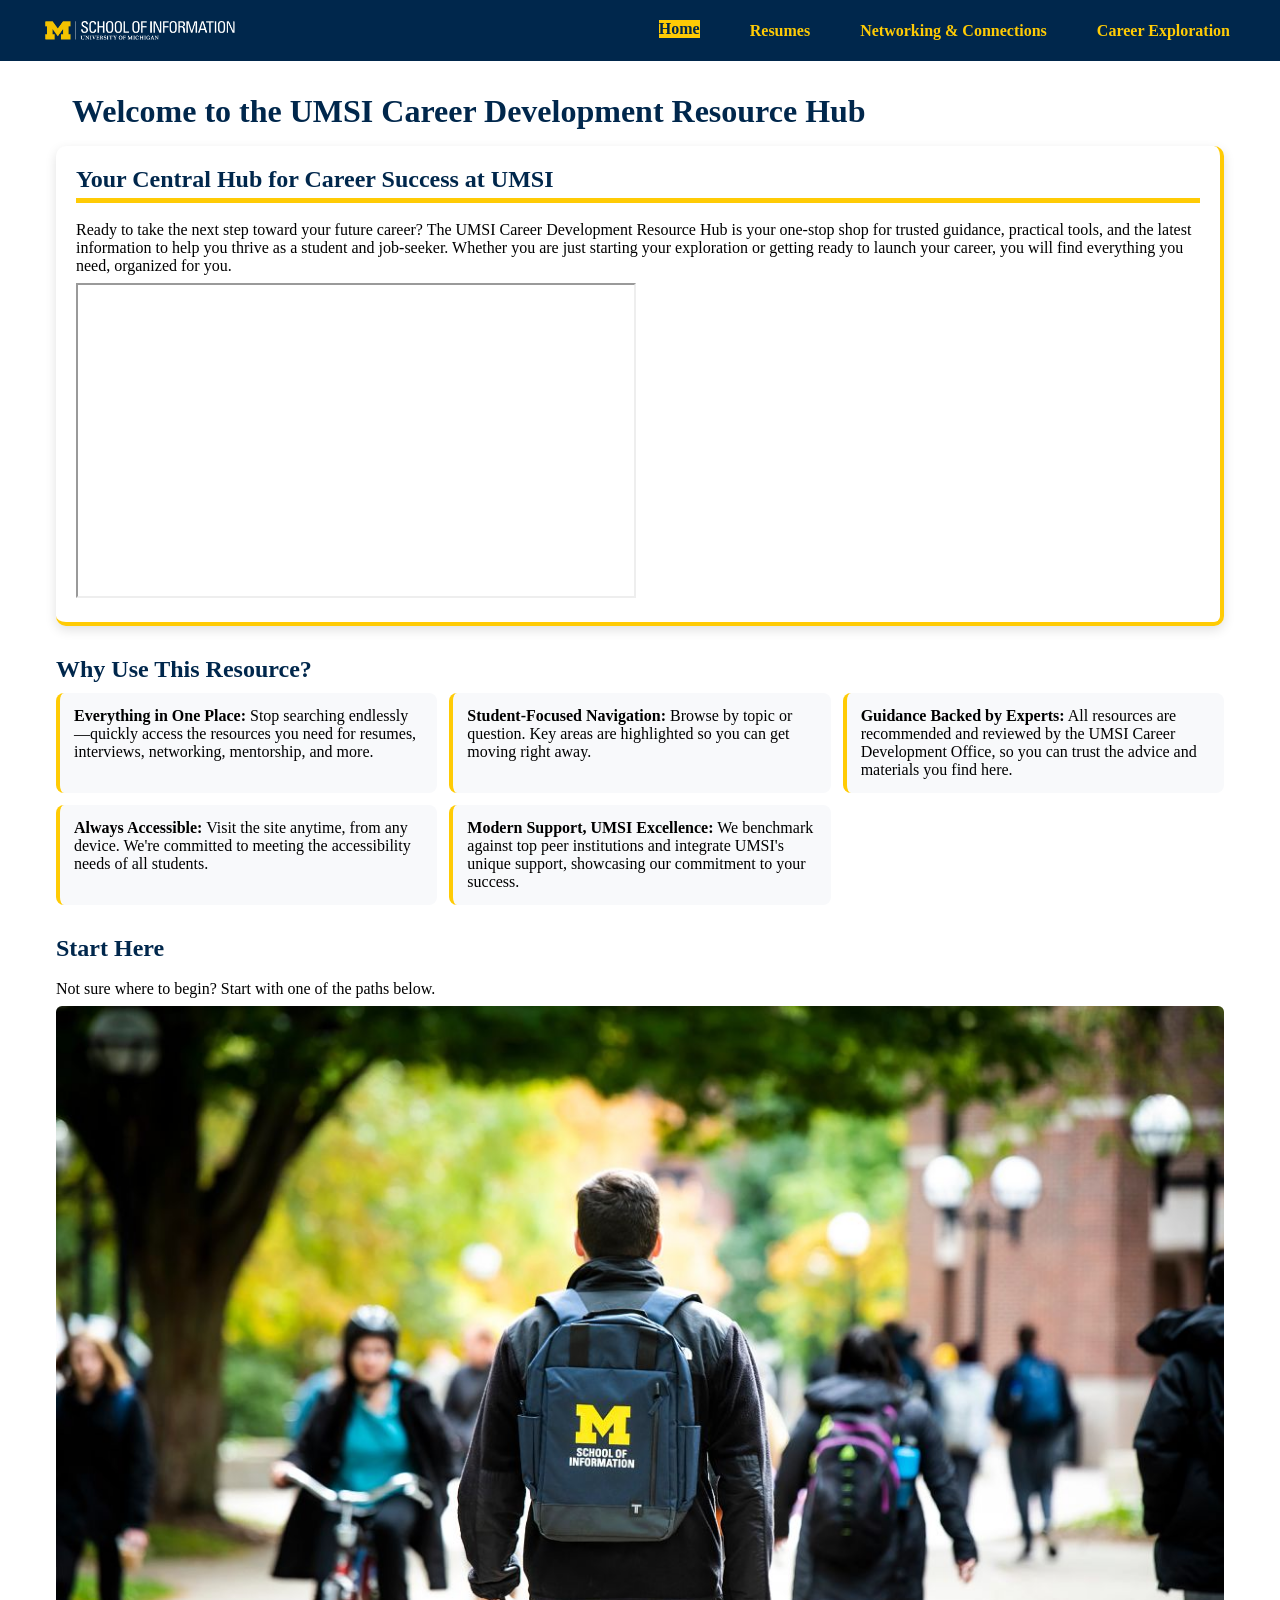
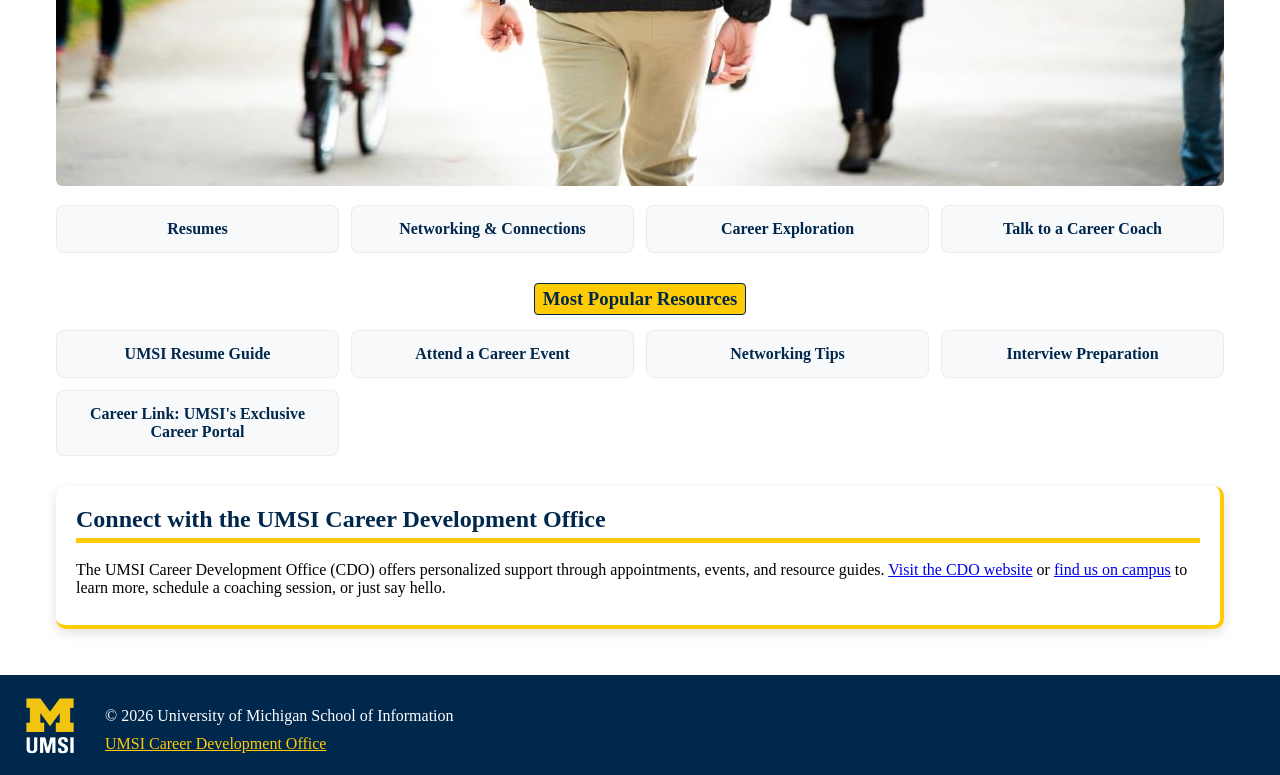
==== commit 9d0bfe0c: "Add files via upload" ====
--- a/index.html
+++ b/index.html
@@ -32,7 +32,7 @@
       <p>
         Ready to take the next step toward your future career? The UMSI Career Development Resource Hub is your one-stop shop for trusted guidance, practical tools, and the latest information to help you thrive as a student and job-seeker. Whether you are just starting your exploration or getting ready to launch your career, you will find everything you need, organized for you.
       </p>
-      <iframe width="560" height="315" src="https://www.youtube.com/embed/GSjGeDYJ5Nk?si=qhxJPRTIT___x8hG" title="YouTube video player" allow="accelerometer; autoplay; clipboard-write; encrypted-media; gyroscope; picture-in-picture; web-share" referrerpolicy="strict-origin-when-cross-origin" allowfullscreen></iframe>
+      <iframe width="560" height="315" src="https://www.youtube.com/embed/GSjGeDYJ5Nk?si=qhxJPRTIT___x8hG" title="YouTube video player" aria-hidden="true" allow="accelerometer; autoplay; clipboard-write; encrypted-media; gyroscope; picture-in-picture; web-share" referrerpolicy="strict-origin-when-cross-origin" allowfullscreen></iframe>
     </section>
 
     <section>
--- a/css/style.css
+++ b/css/style.css
@@ -5,13 +5,9 @@
     box-sizing: border-box;
 }
 
-body {
-    line-height: 1.6;
-    font-family: Arial, sans-serif;
-}
-
 p {
     padding-top: 8px;
+    padding-bottom: 8px;
 }
 
 .skip-link{
